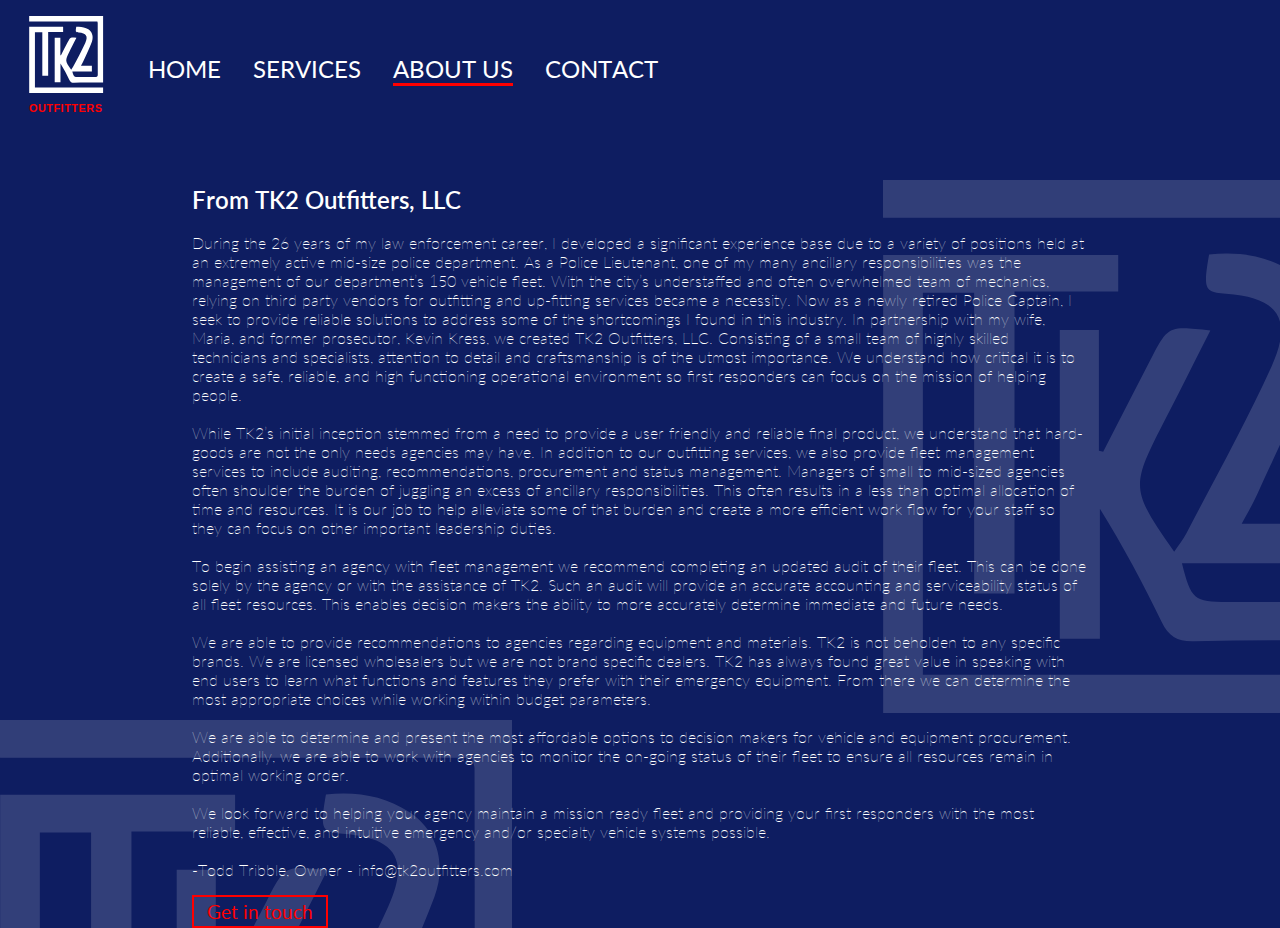
==== about.html @ 6ed958c3 "added mobile menu" ====
<!DOCTYPE html>
<html lang="en">
  <head>
    <meta charset="UTF-8">
    <meta name="viewport" content="width=device-width, initial-scale=1.0">
    <meta http-equiv="X-UA-Compatible" content="ie=edge">
    <title>TK2 Outfitters</title>
    <link rel="stylesheet" href="./css/style.css">
    <link rel="stylesheet" href="./css/simple-lightbox.min.css" />
    <link rel="preconnect" href="https://fonts.googleapis.com">
    <link rel="preconnect" href="https://fonts.gstatic.com" crossorigin>
    <link href="https://fonts.googleapis.com/css2?family=Lato&display=swap" rel="stylesheet">
  </head>

  <body>
    <div id="logoClear">
    <nav>
      <ul>
        <li class="nav-item">
            <a href="./index.html">
                <img
                src="./img/assets/SVG/logo.svg"
                alt="TK2 Logo"
                height="100"
                width="100"
                id="navLogo" />
            </a>
        </li>
        <li class="nav-item">
          <a href="./index.html" class="nav-link" id="nav-link">HOME</a>
        </li>
        <li class="nav-item">
          <a href="./services.html" class="nav-link" id="nav-link">SERVICES</a>
        </li>
        <li class="nav-item">
          <a href="./about.html" class="nav-link" id="selected"
            >ABOUT US</a>
        </li>
        <li class="nav-item">
            <a href="./contact.html" class="nav-link" id="nav-link"
              >CONTACT</a>
          </li>
      </ul>
    </nav>

    <div class="hamburger" id="hamburger" onclick="toggleMobileMenu(this)">
        <div class="bar"></div>
        <div class="bar"></div>
        <div class="bar"></div>
        <ul class="mobile-menu">
            <li class="nav-item">
                <a href="./index.html" class="nav-link" id="nav-link">HOME</a>
            </li>
            <li class="nav-item">
                <a href="./services.html" class="nav-link" id="nav-link">SERVICES</a>
            </li>
            <li class="nav-item">
                <a href="./about.html" class="nav-link" id="selected">ABOUT US</a>
            </li>
            <li class="nav-item">
                <a href="./contact.html" class="nav-link" id="nav-link">CONTACT</a>
            </li>
        </ul>
    </div>

    <section class="content">
      <div class="intro-text">
        <div class="section">
          <h1>
            <span class="title">From TK2 Outfitters, LLC</span>
          </h1>
          <br>
          <p>
          During the 26 years of my law enforcement career, I developed a significant experience base due to a variety of positions held at an extremely active mid-size police department. As a Police Lieutenant, one of my many ancillary responsibilities was the management of our department’s 150 vehicle fleet.  With the city’s understaffed and often overwhelmed team of mechanics, relying on third party vendors for outfitting and up-fitting services became a necessity. Now as a newly retired Police Captain, I seek to provide reliable solutions to address some of the shortcomings I found in this industry. In partnership with my wife, Maria, and former prosecutor, Kevin Kress, we created TK2 Outfitters, LLC. Consisting of a small team of highly skilled technicians and specialists, attention to detail and craftsmanship is of the utmost importance. We understand how critical it is to create a safe, reliable, and high functioning operational environment so first responders can focus on the mission of helping people.
          </p>
          <br>
          <p>
            While TK2’s initial inception stemmed from a need to provide a user friendly and reliable final product, we understand that hard-goods are not the only needs agencies may have. In addition to our outfitting services, we also provide fleet management services to include auditing, recommendations, procurement and status management. Managers of small to mid-sized agencies often shoulder the burden of juggling an excess of ancillary responsibilities. This often results in a less than optimal allocation of time and resources. It is our job to help alleviate some of that burden and create a more efficient work flow for your staff so they can focus on other important leadership duties.
        </p>
          <br>
          <p>
            To begin assisting an agency with fleet management we recommend completing an updated audit of their fleet. This can be done solely by the agency or with the assistance of TK2. Such an audit will provide an accurate accounting and serviceability status of all fleet resources. This enables decision makers the ability to more accurately determine immediate and future needs.  
        </p>
          <br>
          <p>
            We are able to provide recommendations to agencies regarding equipment and materials. TK2 is not beholden to any specific brands. We are licensed wholesalers but we are not brand specific dealers. TK2 has always found great value in speaking with end users to learn what functions and features they prefer with their emergency equipment. From there we can determine the most appropriate choices while working within budget parameters.  
        </p>
          <br>
          <p>
            We are able to determine and present the most affordable options to decision makers for vehicle and equipment procurement. Additionally, we are able to work with agencies to monitor the on-going status of their fleet to ensure all resources remain in optimal working order.
          </p>
          <br>
          <p>
            We look forward to helping your agency maintain a mission ready fleet and providing your first responders with the most reliable, effective, and intuitive emergency and/or specialty vehicle systems possible.
          </p>
          <br>
          <p>
            -Todd Tribble, Owner - info@tk2outfitters.com
            </p>
          <a class="btn clear" href="#">Get in touch</a>
        </div>
      </div>
    </section>
    </div>

	<script src="./js/index.js"></script>
  </body>
</html>
---- css/style.css ----
/* CSS Variables */
:root {
  --normal-font: 300;
  --bold-font: 500;
  --bolder-font: 700;
  --primary-color: #ffffff;
  --secondary-color: red;
  --tertiary-color: #0E1D61;
  --line-height: 1.7rem;
  --transition: 0.1s ease-in;
}

/* Smooth scroll effect */
html {
  height: 100vh;
  width: 100%;
  max-width: 100vw;
  
  scroll-behavior: smooth;
  font-kerning: none;
}

/* Resets */
* {
    margin: 0;
    padding: 0;
    box-sizing: border-box;
    transition: var(--transition);
}
  
body {
    font-family: 'Lato', sans-serif;
    min-height: 100%;
    height: 100%;
    min-width: 100%;
    background-color: var(--tertiary-color);
}

#logoClear {
    background:
        url(../img/assets/SVG/logoClear.svg) 0% 80vh no-repeat, url(../img/assets/SVG/logoClear.svg) 115% 20vh no-repeat,
        url(../img/assets/SVG/logoClear.svg) 0% 200vh no-repeat, url(../img/assets/SVG/logoClear.svg) 115% 140vh no-repeat;
    background-size: 40%;
    min-height: 100%;
}

p {
  color: var(--primary-color);
  font-weight: 100;
}

span {
  color: var(--primary-color);
}

h1 {
    font-family: 'Lato', sans-serif;
  font-size: 24px; font-style: normal;
  font-variant: normal; font-weight: 600;
}

h2 {
    font-family: 'Lato', sans-serif;
    font-size: 50px; font-style: normal;
    font-variant: normal; font-weight: 700;
    color: #ffffff;
}

h3 {
    font-family: 'Lato', sans-serif;
  font-size: 14px; font-style: normal;
  font-variant: normal;
  font-weight: 700;
}


a {
  text-decoration: none;
  color: #ffffff;
}

/* Nav Bar */

#selected {
  border-bottom: 0.2rem solid red;
  text-decoration: none;
}

.nav-link {
    height: 3rem;
}

.nav-item {
    margin: 1rem;
    font-size: 1.5rem;
    list-style-type: none;
}

.nav-item a:hover {
  border-bottom: 0.2rem solid red;
  text-decoration: none;
} 

#navLogo {
    display: inline-block;
}

nav {
    background: none;
    justify-content: left;
    align-items: left;
    /*box-shadow: 0px 6px 9px #2424242a;  */
    background-color: var(--tertiary-color);
    position: sticky;
    top: 0;
    left: 0;
    z-index: 1;
    width:100%;
}

/* Landing Page */
.title {
    color: var(--primary-color);
    margin: auto;
    padding-top: 6rem;
    width:80%;
}
  
.title ul {
    list-style-type: none;
}

#landingPic {
    background-image: url('../img/assets/ambulanceredesign.jpg');
    background-size: cover;
    background-repeat: no-repeat;
    background-position: center;

    min-height: 75vh;
    
}

#landingLogo {
    margin: 2rem;
}

#landingNav {
    background-color:rgba(255, 255, 255, 0);
}

.landingTitle {
    font-family: "Lato";
    font-size: 50px; font-style: normal;
    font-variant: normal; font-weight: 700;
    color: #ffffff;
}

.landingSubText {
    font-family: 'Lato', sans-serif;
    font-size: 28px; font-style: normal;
    font-variant: normal; font-weight: lighter;
    color: #ffffff;
}

ul {
    display: flex;
    justify-content: left;
    align-items: center;
    list-style-type: square;
    color: #ffffff;
}

#landingList {
    display:list-item;
    font-family: 'Lato', sans-serif;
    font-size: 36px; font-style: lighter;
    font-variant: normal; font-weight: 100;
    color: #ffffff;
    padding: 2rem 0;
}

.hero {
    margin: 0 2rem;
    margin-bottom: 3rem;
    width: 60%;
    /*margin: auto; */
    /*margin-top: 2rem; */
}
  
.intro-text .section {
    align-items: center;
}

.content {
    align-items: center;
    justify-content: space-between;
    gap: 1.9rem;
    margin: 3rem auto;
    height: 100%;
    width: 70%;
}

/* Call to action button */

.btn {
    margin-top: 1rem;
    display: inline-block;
    padding: 0.2rem 0.8rem;
    border: none;
    font-size: 1.2rem;
    color: #fff;
}

.solid {
    background-color: var(--secondary-color);
    border: 2px solid var(--secondary-color);
    margin-right: 1.5rem;
    color: var(--primary-color);
}

.clear {
  background-color: rgba(255, 255, 255, 0);
  border: 2px solid var(--secondary-color);
  margin-right: 1.5rem;
  color: var(--secondary-color);
}

.clear:hover {
  background-color: var(--secondary-color);
  color: #fff;
}

.blue {
    border: 2px solid var(--tertiary-color);
    color: var(--tertiary-color);
    background-color: var(--tertiary-color);
    color: #fff;
}

.btn:hover {
    border: 2px solid var(--primary-color);
}

#transparentBlue {
    background-color: #0e1d6187;
    height: 75vh;
    width: 100%;
    padding-bottom: 3rem;
}

/* Contact */

#iglogo {
  width: 1rem;
}

#mail {
  width: 1rem;
}

.hamburger {
    display: none;
    background-color: var(--tertiary-color);
    position: sticky;
    top: 0;
    left: 0;
    z-index: 1;
    width:100%;

    padding: 1rem;
}

.bar {
    width: 30px;
    height: 3px;
    background-color: white;
    margin: 6px 0;
}

.open .mobile-menu {
    display: flex;
    flex-direction: column;
    align-items: center;
    justify-content: flex-start;
    background-color: var(--tertiary-color);
}

.mobile-menu {
    display: none;
    position: absolute;
    top: 100%;
    left: 0;
    height: 100vh;
    width: 100vw;
    background-color: var(--tertiary-color);
}

/* Mobile Overrides */

@media only screen and (max-width: 750px) {

    nav {
        display: none;
    }

    .hamburger {
        display: block;
    }

    


}
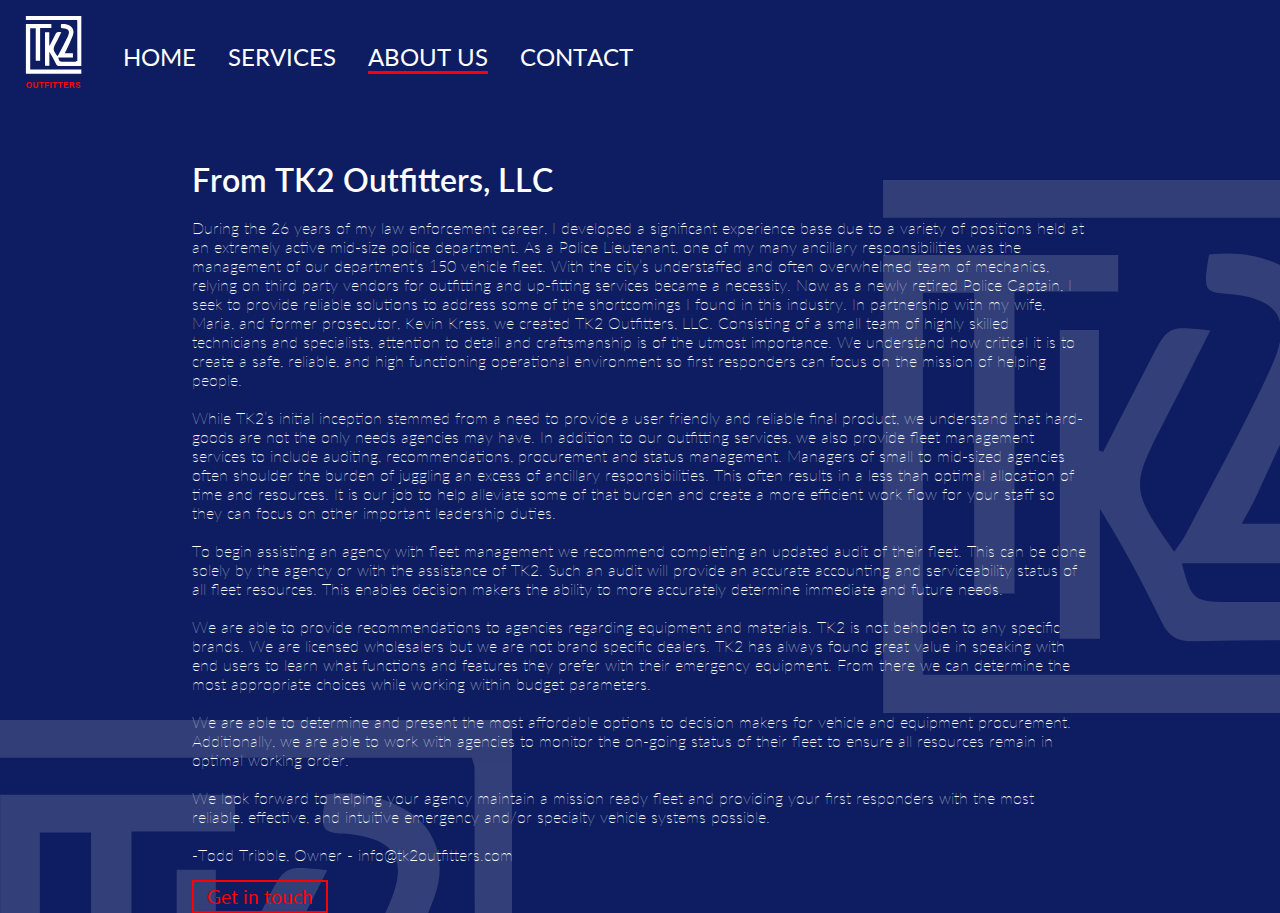
==== commit b742b846: "Continuing development on Mobile View" ====
--- a/about.html
+++ b/about.html
@@ -21,8 +21,8 @@
                 <img
                 src="./img/assets/SVG/logo.svg"
                 alt="TK2 Logo"
-                height="100"
-                width="100"
+                height="75"
+                width="75"
                 id="navLogo" />
             </a>
         </li>
--- a/css/style.css
+++ b/css/style.css
@@ -55,22 +55,23 @@
 
 h1 {
     font-family: 'Lato', sans-serif;
-  font-size: 24px; font-style: normal;
+  font-size: 2rem; font-style: normal;
   font-variant: normal; font-weight: 600;
 }
 
 h2 {
     font-family: 'Lato', sans-serif;
-    font-size: 50px; font-style: normal;
+    font-size: 3rem; font-style: normal;
     font-variant: normal; font-weight: 700;
     color: #ffffff;
 }
 
 h3 {
     font-family: 'Lato', sans-serif;
-  font-size: 14px; font-style: normal;
-  font-variant: normal;
-  font-weight: 700;
+    font-size: 1rem; font-style: normal;
+    font-variant: normal;
+    font-weight: 700;
+    color: #ffffff;
 }
 
 
@@ -123,7 +124,8 @@
     color: var(--primary-color);
     margin: auto;
     padding-top: 6rem;
-    width:80%;
+    padding-bottom: 1rem;
+    width:60%;
 }
   
 .title ul {
@@ -137,7 +139,10 @@
     background-position: center;
 
     min-height: 75vh;
-    
+    max-width:100%;
+    max-height:300%;
+    vertical-align: middle;
+
 }
 
 #landingLogo {
@@ -150,19 +155,19 @@
 
 .landingTitle {
     font-family: "Lato";
-    font-size: 50px; font-style: normal;
+    font-size: 3rem; font-style: normal;
     font-variant: normal; font-weight: 700;
     color: #ffffff;
 }
 
 .landingSubText {
     font-family: 'Lato', sans-serif;
-    font-size: 28px; font-style: normal;
+    font-size: 1.2rem; font-style: normal;
     font-variant: normal; font-weight: lighter;
     color: #ffffff;
 }
 
-ul {
+nav ul {
     display: flex;
     justify-content: left;
     align-items: center;
@@ -170,21 +175,27 @@
     color: #ffffff;
 }
 
-#landingList {
-    display:list-item;
-    font-family: 'Lato', sans-serif;
-    font-size: 36px; font-style: lighter;
+ul {
+    list-style-type: square;
+}
+
+li {
+    color: #ffffff;
+}
+
+li#landingList {
+    display: inline;
+    font-family: 'Lato', sans-serif;
+    font-size: 2rem; font-style: lighter;
     font-variant: normal; font-weight: 100;
     color: #ffffff;
-    padding: 2rem 0;
 }
 
 .hero {
-    margin: 0 2rem;
+    /*margin: 0 2rem;*/
     margin-bottom: 3rem;
     width: 60%;
-    /*margin: auto; */
-    /*margin-top: 2rem; */
+    margin: auto;
 }
   
 .intro-text .section {
@@ -241,6 +252,10 @@
     border: 2px solid var(--primary-color);
 }
 
+.link {
+    text-decoration: underline;
+}
+
 #transparentBlue {
     background-color: #0e1d6187;
     height: 75vh;
@@ -297,7 +312,20 @@
 
 /* Mobile Overrides */
 
-@media only screen and (max-width: 750px) {
+@media only screen and (max-width: 1050px) {
+    h2 {
+        font-family: 'Lato', sans-serif;
+        font-size: 2rem; font-style: normal;
+        font-variant: normal; font-weight: 700;
+        color: #ffffff;
+    }
+    .landingTitle {
+        font-family: "Lato";
+        font-size: 2rem; font-style: normal;
+    }
+}
+
+@media only screen and (max-width: 800px) {
 
     nav {
         display: none;
@@ -307,7 +335,32 @@
         display: block;
     }
 
+    .landingTitle {
+        font-family: "Lato";
+        font-size: 2rem; font-style: normal;
+        font-variant: normal; font-weight: 700;
+        color: #ffffff;
+    }
     
-
+    .landingSubText {
+        font-family: 'Lato', sans-serif;
+        font-size: 1rem; font-style: normal;
+        font-variant: normal; font-weight: lighter;
+        color: #ffffff;
+    }
+    
+    #landingList {
+        display:list-item;
+        font-family: 'Lato', sans-serif;
+        font-size: 1rem; font-style: lighter;
+        font-variant: normal; font-weight: 100;
+        color: #ffffff;
+    }
+    h2 {
+        font-family: 'Lato', sans-serif;
+        font-size: 2rem; font-style: normal;
+        font-variant: normal; font-weight: 700;
+        color: #ffffff;
+    }
 
 }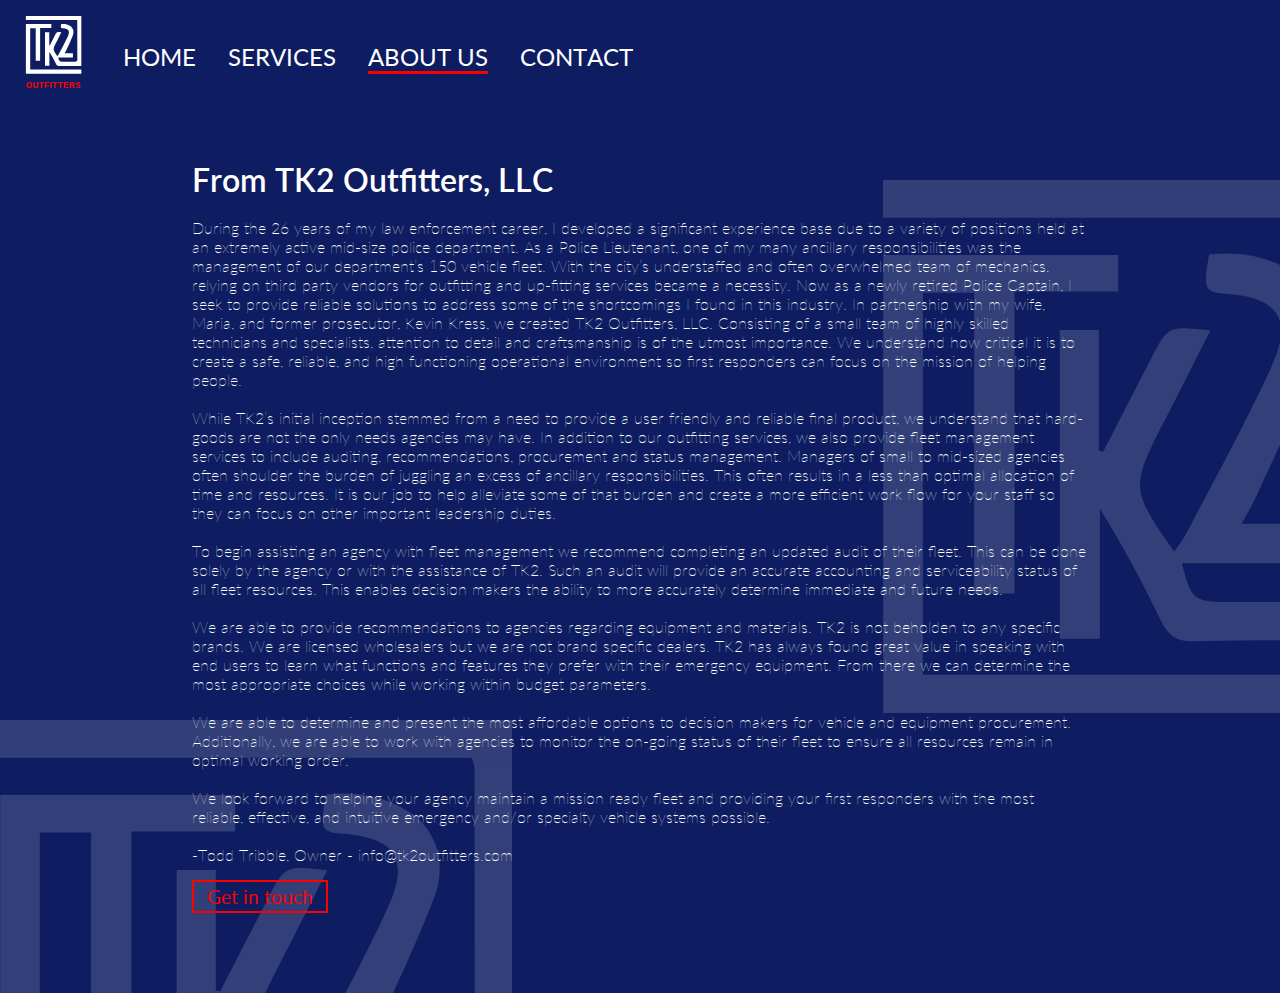
==== commit ec8e0697: "Finalized images and layout" ====
--- a/about.html
+++ b/about.html
@@ -6,7 +6,6 @@
     <meta http-equiv="X-UA-Compatible" content="ie=edge">
     <title>TK2 Outfitters</title>
     <link rel="stylesheet" href="./css/style.css">
-    <link rel="stylesheet" href="./css/simple-lightbox.min.css" />
     <link rel="preconnect" href="https://fonts.googleapis.com">
     <link rel="preconnect" href="https://fonts.gstatic.com" crossorigin>
     <link href="https://fonts.googleapis.com/css2?family=Lato&display=swap" rel="stylesheet">
@@ -29,8 +28,13 @@
         <li class="nav-item">
           <a href="./index.html" class="nav-link" id="nav-link">HOME</a>
         </li>
-        <li class="nav-item">
+        <li class="nav-item dropdown">
           <a href="./services.html" class="nav-link" id="nav-link">SERVICES</a>
+          <div class="dropdown-content">
+            <a class="navSection" href="./services.html#customFabrication">Custom Fabrication</a>
+            <a class="navSection" href="./services.html#vehicleUpfitting">Vehicle Upfitting</a>
+            <a class="navSection" href="./services.html#fleetManagement">Fleet Management</a>
+          </div>
         </li>
         <li class="nav-item">
           <a href="./about.html" class="nav-link" id="selected"
@@ -43,10 +47,19 @@
       </ul>
     </nav>
 
-    <div class="hamburger" id="hamburger" onclick="toggleMobileMenu(this)">
-        <div class="bar"></div>
-        <div class="bar"></div>
-        <div class="bar"></div>
+    <div class="hamburger-nav" onclick="toggleMobileMenu(this)">
+        <img
+        src="./img/assets/SVG/logo.svg"
+        alt="TK2 Logo"
+        height="30"
+        width="30"
+        id="navLogo" />
+        <h3>TK2 OUTFITTERS</h3>
+        <div class="burger">
+            <div class="bar"></div>
+            <div class="bar"></div>
+            <div class="bar"></div>
+        </div>
         <ul class="mobile-menu">
             <li class="nav-item">
                 <a href="./index.html" class="nav-link" id="nav-link">HOME</a>
@@ -97,7 +110,7 @@
           <p>
             -Todd Tribble, Owner - info@tk2outfitters.com
             </p>
-          <a class="btn clear" href="#">Get in touch</a>
+          <a class="btn clear" href="./contact.html">Get in touch</a>
         </div>
       </div>
     </section>
--- a/css/style.css
+++ b/css/style.css
@@ -34,6 +34,7 @@
     height: 100%;
     min-width: 100%;
     background-color: var(--tertiary-color);
+    
 }
 
 #logoClear {
@@ -82,10 +83,15 @@
 
 /* Nav Bar */
 
-#selected {
+.selected {
   border-bottom: 0.2rem solid red;
   text-decoration: none;
 }
+
+#selected {
+    border-bottom: 0.2rem solid red;
+    text-decoration: none;
+  }
 
 .nav-link {
     height: 3rem;
@@ -123,7 +129,7 @@
 .title {
     color: var(--primary-color);
     margin: auto;
-    padding-top: 6rem;
+    /* padding-top: 5rem; */
     padding-bottom: 1rem;
     width:60%;
 }
@@ -139,8 +145,7 @@
     background-position: center;
 
     min-height: 75vh;
-    max-width:100%;
-    max-height:300%;
+    max-height:300vh;
     vertical-align: middle;
 
 }
@@ -207,8 +212,13 @@
     justify-content: space-between;
     gap: 1.9rem;
     margin: 3rem auto;
+    padding-bottom: 5rem;
     height: 100%;
     width: 70%;
+}
+
+.content * {
+    margin: auto;
 }
 
 /* Call to action button */
@@ -263,6 +273,55 @@
     padding-bottom: 3rem;
 }
 
+/* Services */
+.container {
+    position: relative;
+}
+.anchor {
+  position: absolute;
+  top: -7rem; /*-65px; /* given the fixed header is 50px tall, and you want 15px padding */
+  left: 0px;
+}
+
+/* The dropdown container */
+.dropdown {
+    float: left;
+}
+
+/* Show the dropdown menu on hover */
+.dropdown:hover .dropdown-content {
+    display: flex;
+    flex-direction: column;
+}
+
+/* Dropdown content (hidden by default) */
+.dropdown-content {
+  display: none;
+  position: absolute;
+  background-color: #303e7a;
+  min-width: 160px;
+  z-index: 1;
+}
+
+.dropdown-content .open {
+    display: flex;
+    flex-direction: column;
+}
+
+/* Dropdown button */
+.dropdown .dropbtn {
+  font-size: 0.5rem;
+  color: white;
+  padding: 0.5rem;
+  background-color: inherit;
+  font-family: inherit; /* Important for vertical align on mobile phones */
+  margin: 0.5rem; /* Important for vertical align on mobile phones */
+}
+
+.navSection {
+    margin: 1rem;
+}
+
 /* Contact */
 
 #iglogo {
@@ -273,7 +332,7 @@
   width: 1rem;
 }
 
-.hamburger {
+.hamburger-nav {
     display: none;
     background-color: var(--tertiary-color);
     position: sticky;
@@ -292,6 +351,7 @@
     margin: 6px 0;
 }
 
+
 .open .mobile-menu {
     display: flex;
     flex-direction: column;
@@ -305,14 +365,39 @@
     position: absolute;
     top: 100%;
     left: 0;
-    height: 100vh;
-    width: 100vw;
+    height: 94vh;
+    width: 100%;
     background-color: var(--tertiary-color);
 }
 
+.mobileList {
+    display: flex;
+    flex-direction: row;
+    flex-grow: 1;
+    align-items: center;
+}
+
+.mobileList .half {
+    max-width: 50%;
+    
+}
+
+.mobileList .half div {
+    margin-left: auto;
+    margin-right: auto;
+}
+
+#landingLogo {
+    display: none;
+}
+
+.ServiceTitle {
+    margin: 0.5rem auto;
+}
+
 /* Mobile Overrides */
 
-@media only screen and (max-width: 1050px) {
+@media only screen and (max-width: 1100px) {
     h2 {
         font-family: 'Lato', sans-serif;
         font-size: 2rem; font-style: normal;
@@ -323,44 +408,129 @@
         font-family: "Lato";
         font-size: 2rem; font-style: normal;
     }
-}
-
-@media only screen and (max-width: 800px) {
+
+    .title {
+        width: 80%;
+    }
+
+    .hero {
+        width: 80%;
+    }
+
+    .mobileList div {
+        width: 50%;
+    }
+
+    .mobileList div img {
+        width: 100%;
+        height: auto;
+    }
+}
+
+@media only screen and (max-width: 900px) {
+
+    .anchor {
+        top: -3.5rem;
+    }
 
     nav {
         display: none;
     }
 
-    .hamburger {
+    #navLogo {
         display: block;
     }
 
+    .hamburger-nav {
+        display: flex;
+        justify-content: left;
+        align-items: center;
+        list-style-type: square;
+        color: #ffffff;
+    }
+
+    .hamburger-nav img {
+        margin: 0 5px;
+    }
+
+    .hamburger-nav h3 {
+        margin: 0 5px;
+    }
+
+    .burger {
+        margin-left: auto;
+    }
+
     .landingTitle {
-        font-family: "Lato";
-        font-size: 2rem; font-style: normal;
-        font-variant: normal; font-weight: 700;
-        color: #ffffff;
+        font-size: 2rem;
+        padding-top: 1rem;
     }
     
     .landingSubText {
-        font-family: 'Lato', sans-serif;
-        font-size: 1rem; font-style: normal;
-        font-variant: normal; font-weight: lighter;
-        color: #ffffff;
+        font-size: 1rem;
     }
     
     #landingList {
         display:list-item;
-        font-family: 'Lato', sans-serif;
-        font-size: 1rem; font-style: lighter;
-        font-variant: normal; font-weight: 100;
-        color: #ffffff;
-    }
+        font-size: 1rem;
+    }
+
     h2 {
-        font-family: 'Lato', sans-serif;
-        font-size: 2rem; font-style: normal;
-        font-variant: normal; font-weight: 700;
-        color: #ffffff;
-    }
-
+        font-size: 2rem;
+    }
+
+    .content {
+        margin: 3rem auto;
+        height: 100%;
+        width: 90%;
+    }
+
+    .mobileList {
+        flex-direction: column;
+    }
+
+    .mobileList div {
+        width: 100%;
+        padding: 0.2rem;
+    }
+
+    .mobileList div img {
+        width: 100%;
+        height: auto;
+    }
+
+    .mobileList .half {
+        max-width: 100%;
+        
+    }
+    
+    .mobileList .half div {
+        margin-left: auto;
+        margin-right: auto;
+    }
+
+    .mobileList .btn {
+        display: inline-block;
+        margin: 0.5rem;
+    }
+
+    .wideButton {
+        width: 100%;
+        text-align: center;
+    }
+
+    #map {
+        width: 80vw;
+        height: auto;
+        max-width: 100vw;
+        max-height: 100vw;
+    }
+
+}
+
+@media only screen and (max-width: 700px) {
+    .wideButton {
+        width: 100%;
+        text-align: center;
+    }
 }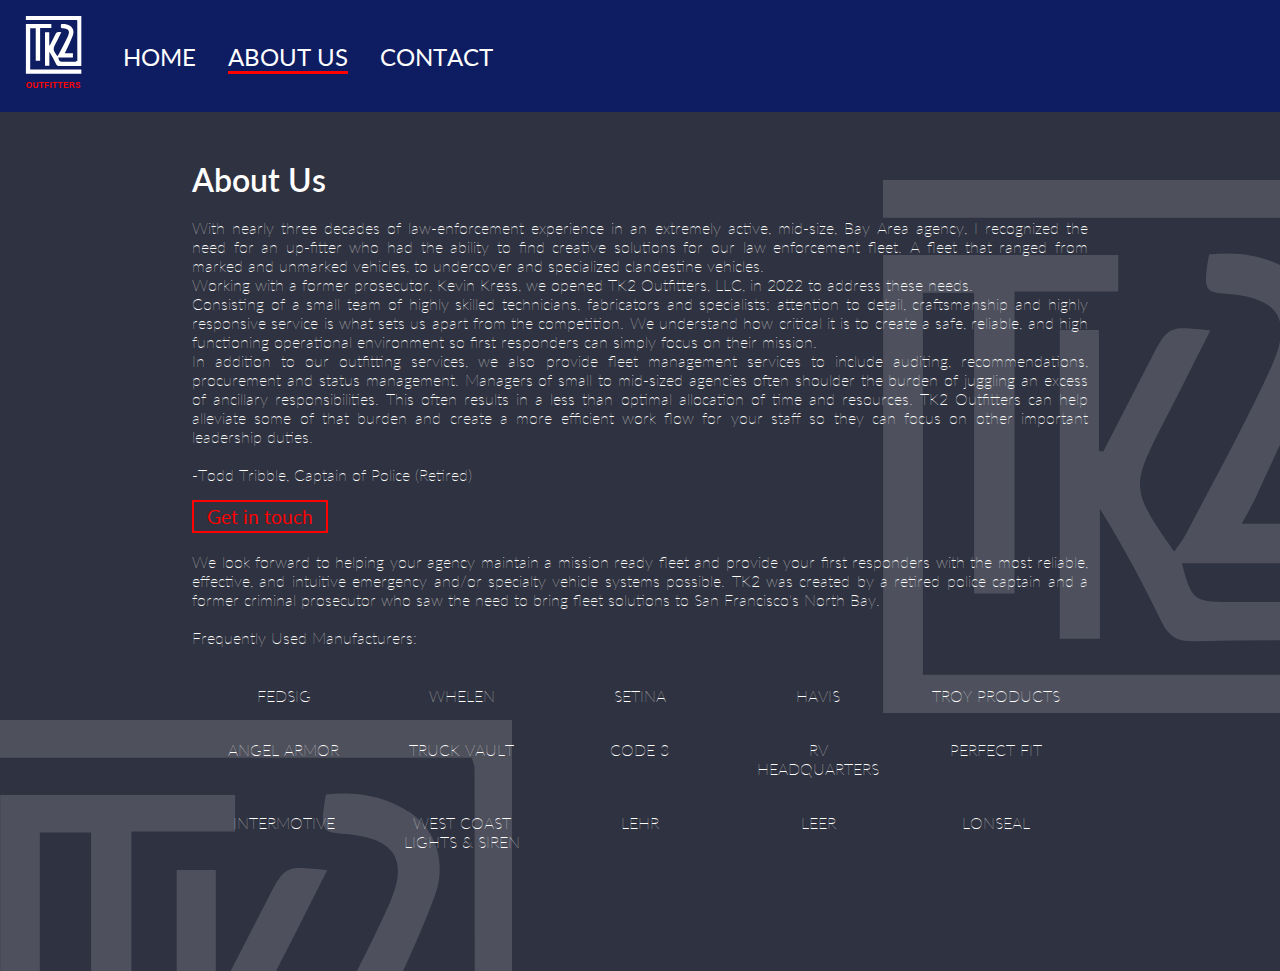
==== commit f15ff4e1: "finalized verbiage" ====
--- a/about.html
+++ b/about.html
@@ -28,14 +28,6 @@
         <li class="nav-item">
           <a href="./index.html" class="nav-link" id="nav-link">HOME</a>
         </li>
-        <li class="nav-item dropdown">
-          <a href="./services.html" class="nav-link" id="nav-link">SERVICES</a>
-          <div class="dropdown-content">
-            <a class="navSection" href="./services.html#customFabrication">Custom Fabrication</a>
-            <a class="navSection" href="./services.html#vehicleUpfitting">Vehicle Upfitting</a>
-            <a class="navSection" href="./services.html#fleetManagement">Fleet Management</a>
-          </div>
-        </li>
         <li class="nav-item">
           <a href="./about.html" class="nav-link" id="selected"
             >ABOUT US</a>
@@ -65,9 +57,6 @@
                 <a href="./index.html" class="nav-link" id="nav-link">HOME</a>
             </li>
             <li class="nav-item">
-                <a href="./services.html" class="nav-link" id="nav-link">SERVICES</a>
-            </li>
-            <li class="nav-item">
                 <a href="./about.html" class="nav-link" id="selected">ABOUT US</a>
             </li>
             <li class="nav-item">
@@ -80,37 +69,52 @@
       <div class="intro-text">
         <div class="section">
           <h1>
-            <span class="title">From TK2 Outfitters, LLC</span>
+            <span class="title">About Us</span>
           </h1>
           <br>
           <p>
-          During the 26 years of my law enforcement career, I developed a significant experience base due to a variety of positions held at an extremely active mid-size police department. As a Police Lieutenant, one of my many ancillary responsibilities was the management of our department’s 150 vehicle fleet.  With the city’s understaffed and often overwhelmed team of mechanics, relying on third party vendors for outfitting and up-fitting services became a necessity. Now as a newly retired Police Captain, I seek to provide reliable solutions to address some of the shortcomings I found in this industry. In partnership with my wife, Maria, and former prosecutor, Kevin Kress, we created TK2 Outfitters, LLC. Consisting of a small team of highly skilled technicians and specialists, attention to detail and craftsmanship is of the utmost importance. We understand how critical it is to create a safe, reliable, and high functioning operational environment so first responders can focus on the mission of helping people.
+            With nearly three decades of law-enforcement experience in an extremely active, mid-size, Bay Area agency, I recognized the need for an up-fitter who had the ability to find creative solutions for our law enforcement fleet. A fleet that ranged from marked and unmarked vehicles, to undercover and specialized clandestine vehicles.
+          </p>
+          <p>
+            Working with a former prosecutor, Kevin Kress, we opened TK2 Outfitters, LLC, in 2022 to address these needs.
+          </p>
+          <p>
+            Consisting of a small team of highly skilled technicians, fabricators and specialists; attention to detail, craftsmanship and highly responsive service is what sets us apart from the competition. We understand how critical it is to create a safe, reliable, and high functioning operational environment so first responders can simply focus on their mission.
+          </p>
+          <p>
+            In addition to our outfitting services, we also provide fleet management services to include auditing, recommendations, procurement and status management. Managers of small to mid-sized agencies often shoulder the burden of juggling an excess of ancillary responsibilities. This often results in a less than optimal allocation of time and resources. TK2 Outfitters can help alleviate some of that burden and create a more efficient work flow for your staff so they can focus on other important leadership duties.
           </p>
           <br>
           <p>
-            While TK2’s initial inception stemmed from a need to provide a user friendly and reliable final product, we understand that hard-goods are not the only needs agencies may have. In addition to our outfitting services, we also provide fleet management services to include auditing, recommendations, procurement and status management. Managers of small to mid-sized agencies often shoulder the burden of juggling an excess of ancillary responsibilities. This often results in a less than optimal allocation of time and resources. It is our job to help alleviate some of that burden and create a more efficient work flow for your staff so they can focus on other important leadership duties.
-        </p>
+            -Todd Tribble, Captain of Police (Retired)
+          </p>
+          <a class="btn clear" href="./contact.html">Get in touch</a>
+          <br>
           <br>
           <p>
-            To begin assisting an agency with fleet management we recommend completing an updated audit of their fleet. This can be done solely by the agency or with the assistance of TK2. Such an audit will provide an accurate accounting and serviceability status of all fleet resources. This enables decision makers the ability to more accurately determine immediate and future needs.  
-        </p>
-          <br>
-          <p>
-            We are able to provide recommendations to agencies regarding equipment and materials. TK2 is not beholden to any specific brands. We are licensed wholesalers but we are not brand specific dealers. TK2 has always found great value in speaking with end users to learn what functions and features they prefer with their emergency equipment. From there we can determine the most appropriate choices while working within budget parameters.  
-        </p>
-          <br>
-          <p>
-            We are able to determine and present the most affordable options to decision makers for vehicle and equipment procurement. Additionally, we are able to work with agencies to monitor the on-going status of their fleet to ensure all resources remain in optimal working order.
+            We look forward to helping your agency maintain a mission ready fleet and provide your first responders with the most reliable, effective, and intuitive emergency and/or specialty vehicle systems possible. TK2 was created by a retired police captain and a former criminal prosecutor who saw the need to bring fleet solutions to San Francisco's North Bay.
           </p>
           <br>
-          <p>
-            We look forward to helping your agency maintain a mission ready fleet and providing your first responders with the most reliable, effective, and intuitive emergency and/or specialty vehicle systems possible.
-          </p>
+          <p>Frequently Used Manufacturers:</p>
           <br>
-          <p>
-            -Todd Tribble, Owner - info@tk2outfitters.com
-            </p>
-          <a class="btn clear" href="./contact.html">Get in touch</a>
+          <div class="company-grid">
+            <p>FEDSIG</p>
+            <p>WHELEN</p>
+            <p>SETINA</p>
+            <p>HAVIS</p>
+            <p>TROY PRODUCTS</p>
+            <p>ANGEL ARMOR</p>
+            <p>TRUCK VAULT</p>
+            <p>CODE 3</p>
+            <p>RV HEADQUARTERS</p>
+            <p>PERFECT FIT</p>
+            <p>INTERMOTIVE</p>
+            <p>WEST COAST LIGHTS & SIREN</p>
+            <p>LEHR</p>
+            <p>LEER</p>
+            <p>LONSEAL</p>
+          </div>
+          
         </div>
       </div>
     </section>
--- a/css/style.css
+++ b/css/style.css
@@ -6,6 +6,7 @@
   --primary-color: #ffffff;
   --secondary-color: red;
   --tertiary-color: #0E1D61;
+  --bg-color: #2F3240;
   --line-height: 1.7rem;
   --transition: 0.1s ease-in;
 }
@@ -24,7 +25,6 @@
 * {
     margin: 0;
     padding: 0;
-    box-sizing: border-box;
     transition: var(--transition);
 }
   
@@ -33,7 +33,7 @@
     min-height: 100%;
     height: 100%;
     min-width: 100%;
-    background-color: var(--tertiary-color);
+    background-color: var(--bg-color);
     
 }
 
@@ -48,16 +48,22 @@
 p {
   color: var(--primary-color);
   font-weight: 100;
+  text-align: justify;
 }
 
 span {
   color: var(--primary-color);
+}
+
+.bold {
+    font-weight: 500;
 }
 
 h1 {
     font-family: 'Lato', sans-serif;
   font-size: 2rem; font-style: normal;
   font-variant: normal; font-weight: 600;
+  color: #ffffff;
 }
 
 h2 {
@@ -69,9 +75,6 @@
 
 h3 {
     font-family: 'Lato', sans-serif;
-    font-size: 1rem; font-style: normal;
-    font-variant: normal;
-    font-weight: 700;
     color: #ffffff;
 }
 
@@ -139,7 +142,7 @@
 }
 
 #landingPic {
-    background-image: url('../img/assets/ambulanceredesign.jpg');
+    background-image: url('../img/assets/1.png');
     background-size: cover;
     background-repeat: no-repeat;
     background-position: center;
@@ -339,7 +342,6 @@
     top: 0;
     left: 0;
     z-index: 1;
-    width:100%;
 
     padding: 1rem;
 }
@@ -375,6 +377,7 @@
     flex-direction: row;
     flex-grow: 1;
     align-items: center;
+    width: 90%;
 }
 
 .mobileList .half {
@@ -394,6 +397,22 @@
 .ServiceTitle {
     margin: 0.5rem auto;
 }
+
+.company-grid {
+    display: grid;
+    grid-template-columns: repeat(auto-fit, minmax(150px, 1fr)); /* Creates responsive columns */
+    gap: 15px; /* Adjusts spacing between items */
+    margin-bottom: 20px; /* Adds space below the grid */
+    padding: 10px; /* Optional padding for the grid container */
+  }
+  
+.company-grid p {
+    margin: 0;
+    padding: 10px;
+    text-align: center;
+    
+}
+  
 
 /* Mobile Overrides */
 
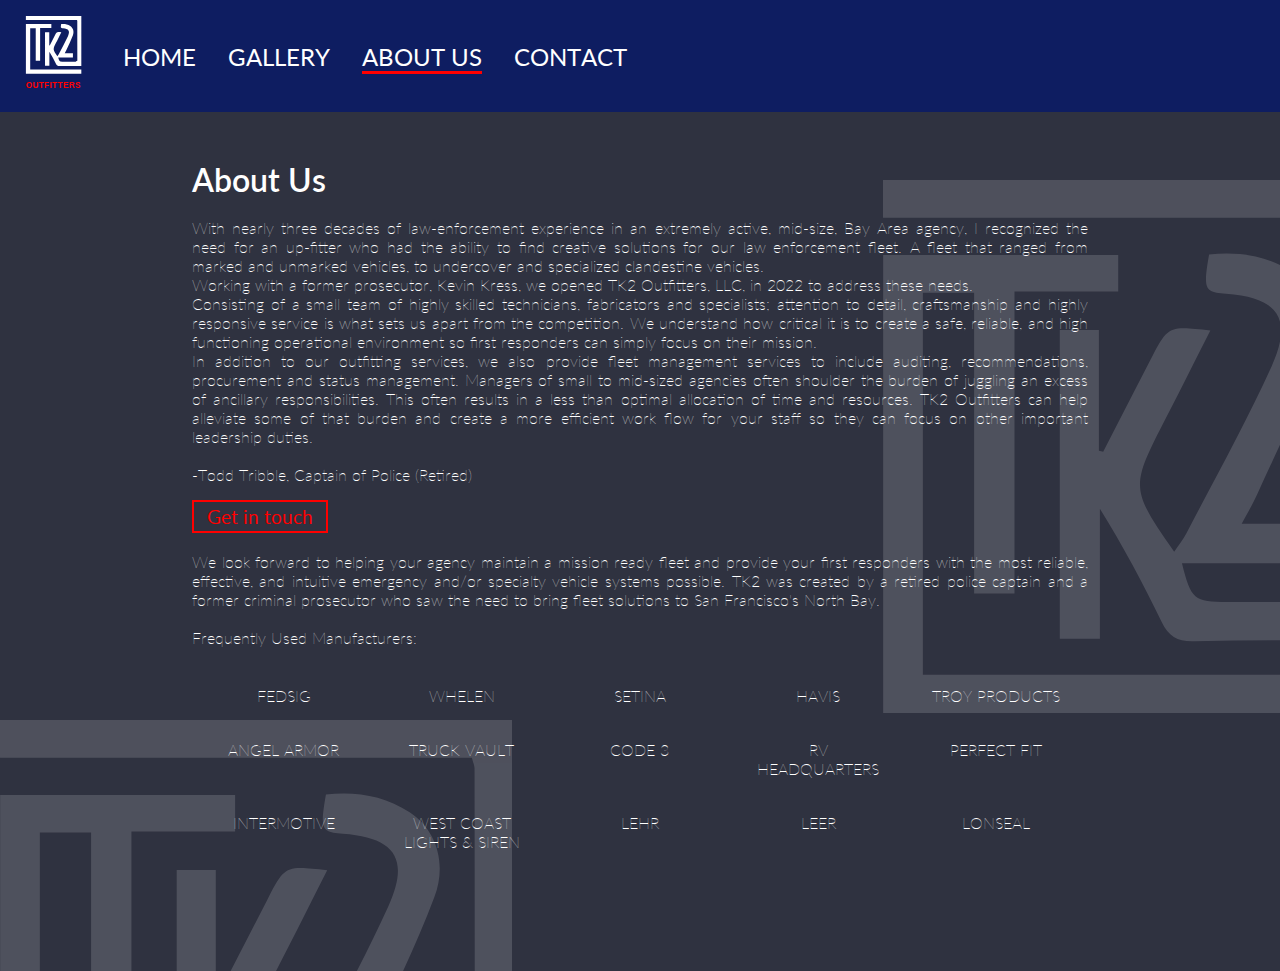
==== commit 168a9106: "Added initial Gallery structure" ====
--- a/about.html
+++ b/about.html
@@ -29,6 +29,9 @@
           <a href="./index.html" class="nav-link" id="nav-link">HOME</a>
         </li>
         <li class="nav-item">
+          <a href="./gallery.html" class="nav-link" id="nav-link">GALLERY</a>
+        </li>
+        <li class="nav-item">
           <a href="./about.html" class="nav-link" id="selected"
             >ABOUT US</a>
         </li>
@@ -55,6 +58,9 @@
         <ul class="mobile-menu">
             <li class="nav-item">
                 <a href="./index.html" class="nav-link" id="nav-link">HOME</a>
+            </li>
+            <li class="nav-item">
+              <a href="./gallery.html" class="nav-link" id="nav-link">GALLERY</a>
             </li>
             <li class="nav-item">
                 <a href="./about.html" class="nav-link" id="selected">ABOUT US</a>
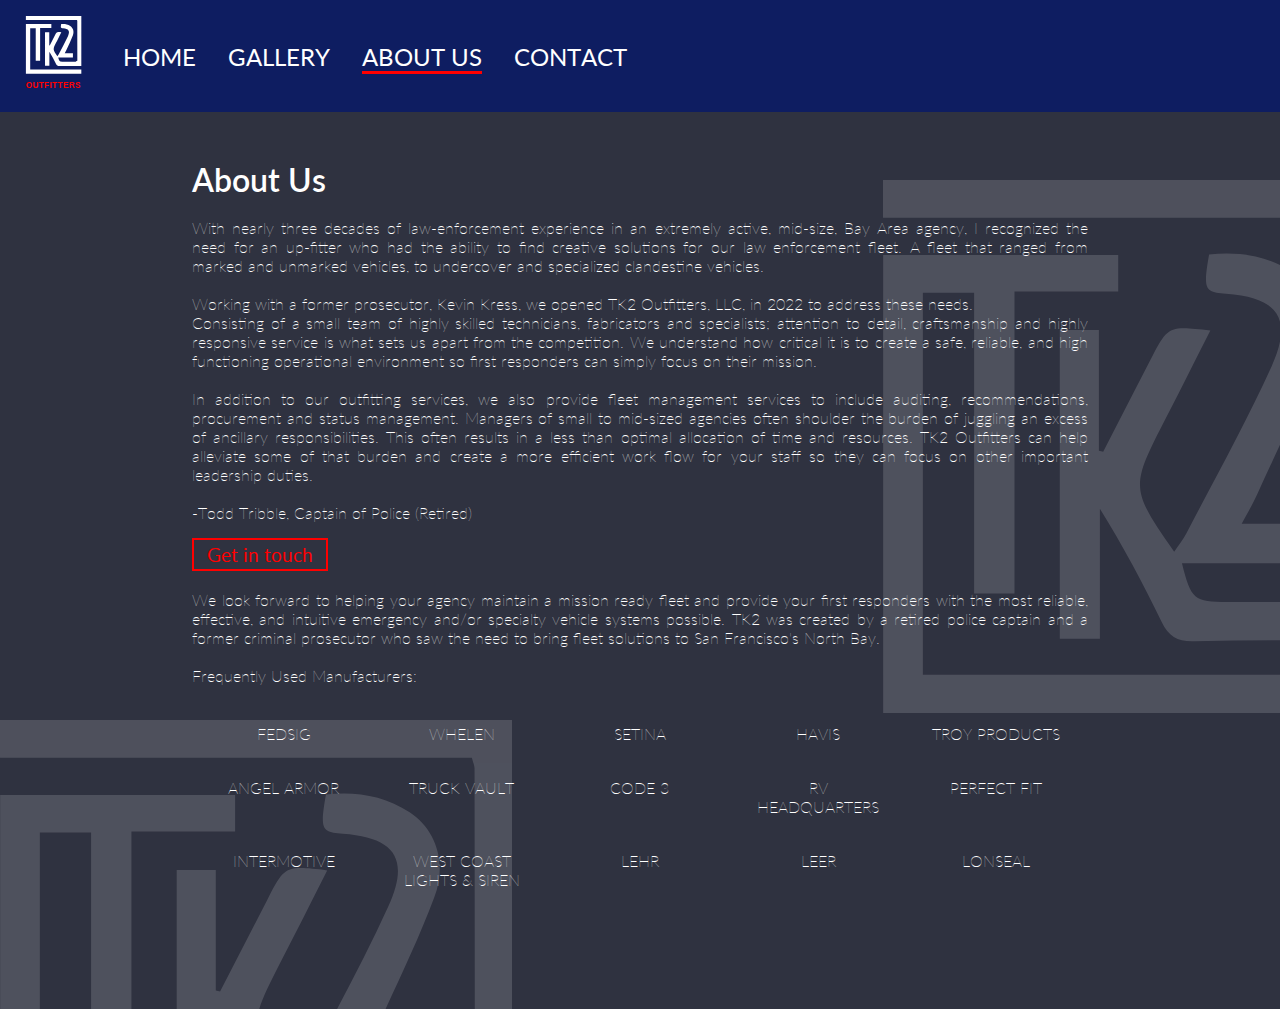
==== commit 2898ca5a: "Rearranged gallery" ====
--- a/about.html
+++ b/about.html
@@ -81,12 +81,14 @@
           <p>
             With nearly three decades of law-enforcement experience in an extremely active, mid-size, Bay Area agency, I recognized the need for an up-fitter who had the ability to find creative solutions for our law enforcement fleet. A fleet that ranged from marked and unmarked vehicles, to undercover and specialized clandestine vehicles.
           </p>
+          <br>
           <p>
             Working with a former prosecutor, Kevin Kress, we opened TK2 Outfitters, LLC, in 2022 to address these needs.
           </p>
           <p>
             Consisting of a small team of highly skilled technicians, fabricators and specialists; attention to detail, craftsmanship and highly responsive service is what sets us apart from the competition. We understand how critical it is to create a safe, reliable, and high functioning operational environment so first responders can simply focus on their mission.
           </p>
+          <br>
           <p>
             In addition to our outfitting services, we also provide fleet management services to include auditing, recommendations, procurement and status management. Managers of small to mid-sized agencies often shoulder the burden of juggling an excess of ancillary responsibilities. This often results in a less than optimal allocation of time and resources. TK2 Outfitters can help alleviate some of that burden and create a more efficient work flow for your staff so they can focus on other important leadership duties.
           </p>
--- a/css/style.css
+++ b/css/style.css
@@ -78,6 +78,10 @@
     color: #ffffff;
 }
 
+ul {
+    color: #ffffff;
+}
+
 
 a {
   text-decoration: none;
@@ -124,7 +128,7 @@
     position: sticky;
     top: 0;
     left: 0;
-    z-index: 1;
+    z-index: 100;
     width:100%;
 }
 
@@ -341,7 +345,7 @@
     position: sticky;
     top: 0;
     left: 0;
-    z-index: 1;
+    z-index: 100;
 
     padding: 1rem;
 }
@@ -412,7 +416,10 @@
     text-align: center;
     
 }
-  
+ 
+#gall {
+    overflow: hidden !important;
+}
 
 /* Mobile Overrides */
 
@@ -448,6 +455,10 @@
 
 @media only screen and (max-width: 900px) {
 
+    #gallerysection {
+        
+    }
+
     .anchor {
         top: -3.5rem;
     }
